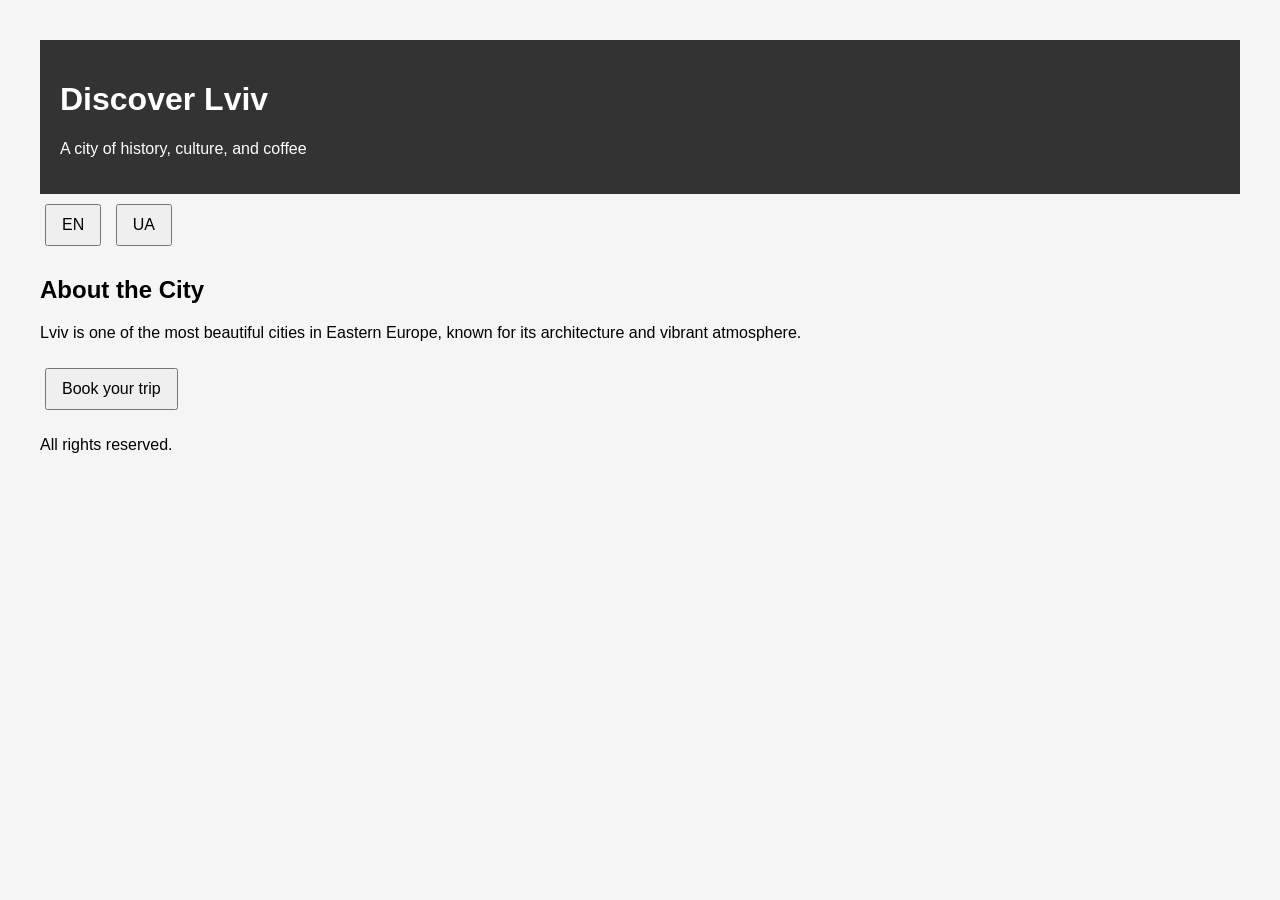
==== index.html @ 0a8e9869 "Add files via upload" ====
<!DOCTYPE html>
<html lang="en">
<head>
  <meta charset="UTF-8">
  <title>Localization Demo</title>
  <link rel="stylesheet" href="style.css">
</head>
<body>

<header>
  <h1 id="hero_title"></h1>
  <p id="hero_subtitle"></p>
</header>

<nav>
  <button onclick="loadLanguage('en')">EN</button>
  <button onclick="loadLanguage('uk')">UA</button>
</nav>

<main>
  <h2 id="about_title"></h2>
  <p id="about_text"></p>

  <button id="cta_button"></button>
</main>

<footer>
  <p id="footer_text"></p>
</footer>

<script src="app.js"></script>
</body>
</html>
---- style.css ----
body {
  font-family: Arial, sans-serif;
  margin: 40px;
  background-color: #f5f5f5;
}

header {
  background: #333;
  color: white;
  padding: 20px;
}

button {
  margin: 10px 5px;
  padding: 10px 15px;
  font-size: 16px;
}

main {
  margin-top: 20px;
}
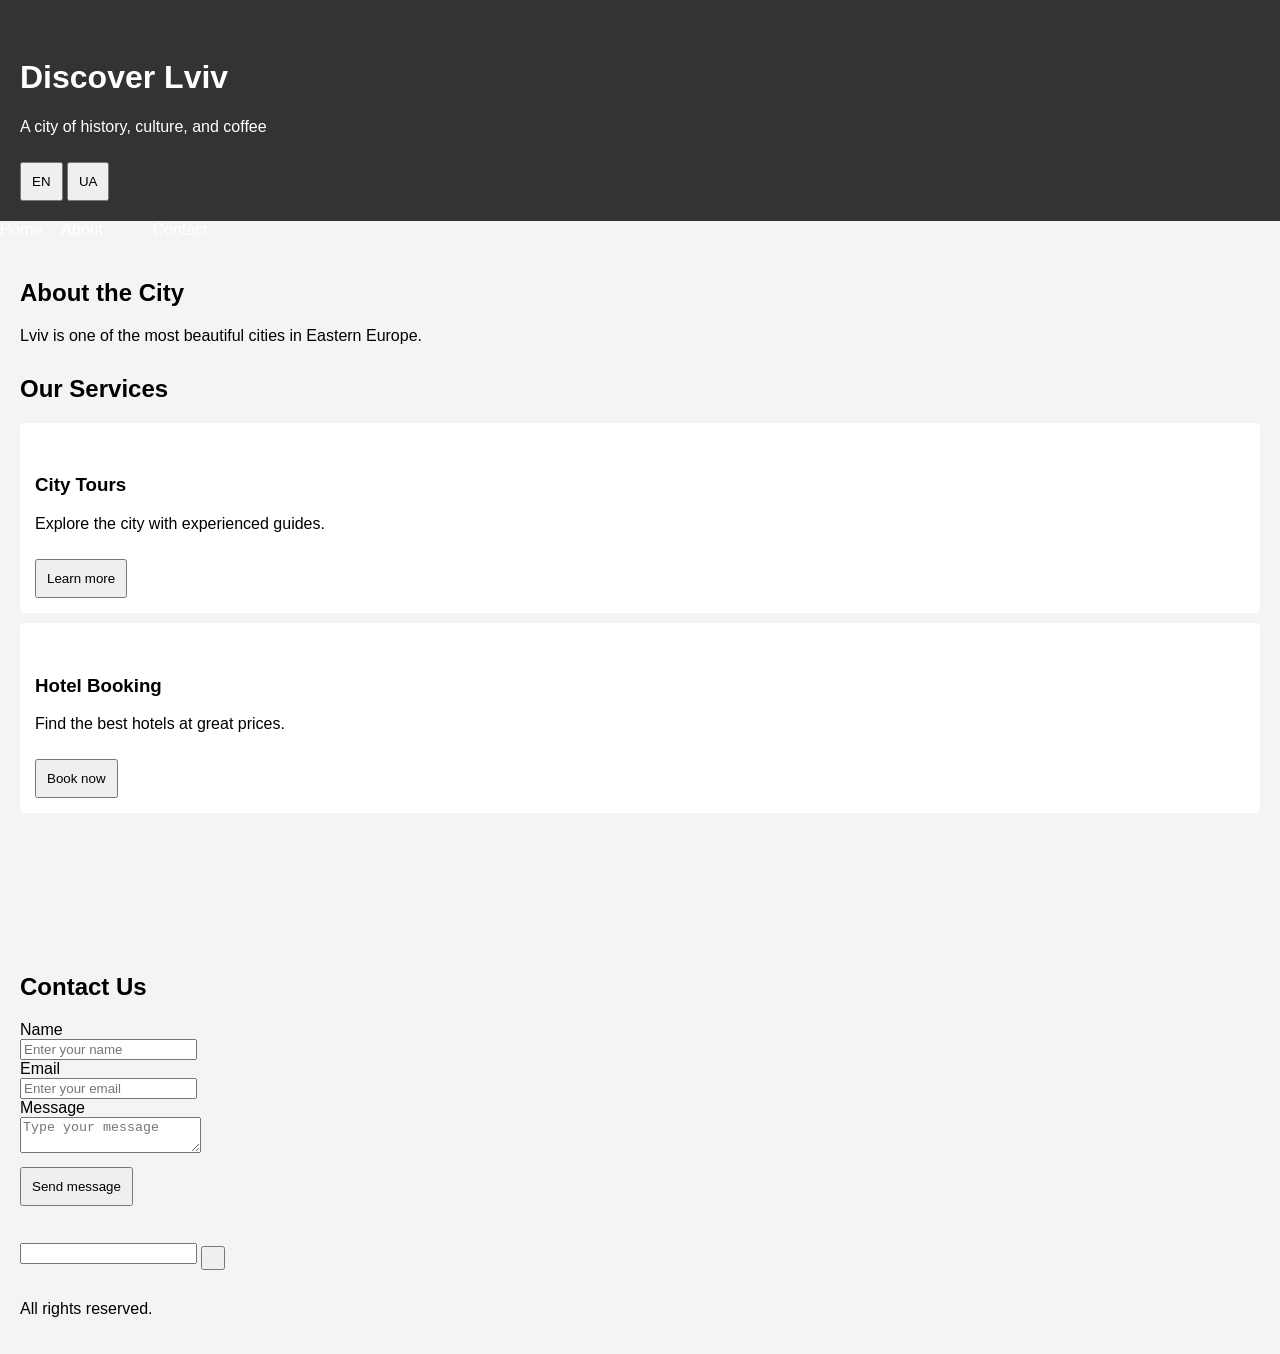
==== commit 1c66ae2f: "Update index.html" ====
--- a/index.html
+++ b/index.html
@@ -2,27 +2,101 @@
 <html lang="en">
 <head>
   <meta charset="UTF-8">
-  <title>Localization Demo</title>
+  <title>Localization Demo Full</title>
   <link rel="stylesheet" href="style.css">
 </head>
 <body>
 
-<header>
-  <h1 id="hero_title"></h1>
-  <p id="hero_subtitle"></p>
+<header class="hero">
+  <img id="hero_image" src="images/hero.jpg" alt="" id="hero_alt">
+  <div class="hero-text">
+    <h1 id="hero_title"></h1>
+    <p id="hero_subtitle"></p>
+    <div class="lang-switch">
+      <button onclick="loadLanguage('en')">EN</button>
+      <button onclick="loadLanguage('uk')">UA</button>
+    </div>
+  </div>
 </header>
 
 <nav>
-  <button onclick="loadLanguage('en')">EN</button>
-  <button onclick="loadLanguage('uk')">UA</button>
+  <a href="#" id="nav_home"></a>
+  <a href="#" id="nav_about"></a>
+  <a href="#" id="nav_services"></a>
+  <a href="#" id="nav_testimonials"></a>
+  <a href="#" id="nav_contact"></a>
 </nav>
 
 <main>
+<section id="about_section">
   <h2 id="about_title"></h2>
   <p id="about_text"></p>
+</section>
 
-  <button id="cta_button"></button>
-</main>
+<section id="services_section">
+  <h2 id="services_title"></h2>
+  <div class="card-container">
+    <div class="card">
+      <img src="images/service1.jpg" alt="" id="service1_alt">
+      <h3 id="service1_title"></h3>
+      <p id="service1_desc"></p>
+      <button id="service1_btn"></button>
+    </div>
+    <div class="card">
+      <img src="images/service2.jpg" alt="" id="service2_alt">
+      <h3 id="service2_title"></h3>
+      <p id="service2_desc"></p>
+      <button id="service2_btn"></button>
+    </div>
+  </div>
+</section>
+
+<section id="testimonials_section">
+  <h2 id="testimonials_title"></h2>
+  <div class="testimonial-container">
+    <div class="testimonial">
+      <img src="images/testimonial1.jpg" alt="" id="testimonial1_alt">
+      <p id="testimonial1_text"></p>
+      <p class="author" id="testimonial1_author"></p>
+    </div>
+    <div class="testimonial">
+      <img src="images/testimonial2.jpg" alt="" id="testimonial2_alt">
+      <p id="testimonial2_text"></p>
+      <p class="author" id="testimonial2_author"></p>
+    </div>
+  </div>
+</section>
+
+<section id="gallery_section">
+  <h2 id="gallery_title"></h2>
+  <div class="gallery">
+    <img src="images/gallery1.jpg" alt="" id="gallery1_alt">
+    <img src="images/gallery2.jpg" alt="" id="gallery2_alt">
+  </div>
+</section>
+
+<section id="contact_section">
+  <h2 id="form_title"></h2>
+  <form>
+    <label id="form_name_label"></label><br>
+    <input type="text" placeholder="" id="form_name_placeholder"><br>
+
+    <label id="form_email_label"></label><br>
+    <input type="email" placeholder="" id="form_email_placeholder"><br>
+
+    <label id="form_message_label"></label><br>
+    <textarea placeholder="" id="form_message_placeholder"></textarea><br>
+
+    <button type="submit" id="form_submit"></button>
+  </form>
+</section>
+
+<section id="newsletter_section">
+  <h2 id="newsletter_title"></h2>
+  <p id="newsletter_text"></p>
+  <input type="email" placeholder="" id="newsletter_placeholder">
+  <button id="newsletter_btn"></button>
+</section>
 
 <footer>
   <p id="footer_text"></p>
@@ -30,4 +104,4 @@
 
 <script src="app.js"></script>
 </body>
-</html>+</html>
--- a/style.css
+++ b/style.css
@@ -1,7 +1,7 @@
 body {
   font-family: Arial, sans-serif;
-  margin: 40px;
-  background-color: #f5f5f5;
+  margin: 0;
+  background: #f4f4f4;
 }
 
 header {
@@ -10,12 +10,28 @@
   padding: 20px;
 }
 
-button {
-  margin: 10px 5px;
-  padding: 10px 15px;
-  font-size: 16px;
+nav a {
+  margin-right: 15px;
+  color: white;
+  text-decoration: none;
 }
 
 main {
-  margin-top: 20px;
-}+  padding: 20px;
+}
+
+section {
+  margin-bottom: 30px;
+}
+
+.card {
+  background: white;
+  padding: 15px;
+  margin: 10px 0;
+  border-radius: 5px;
+}
+
+button {
+  padding: 10px;
+  margin-top: 10px;
+}
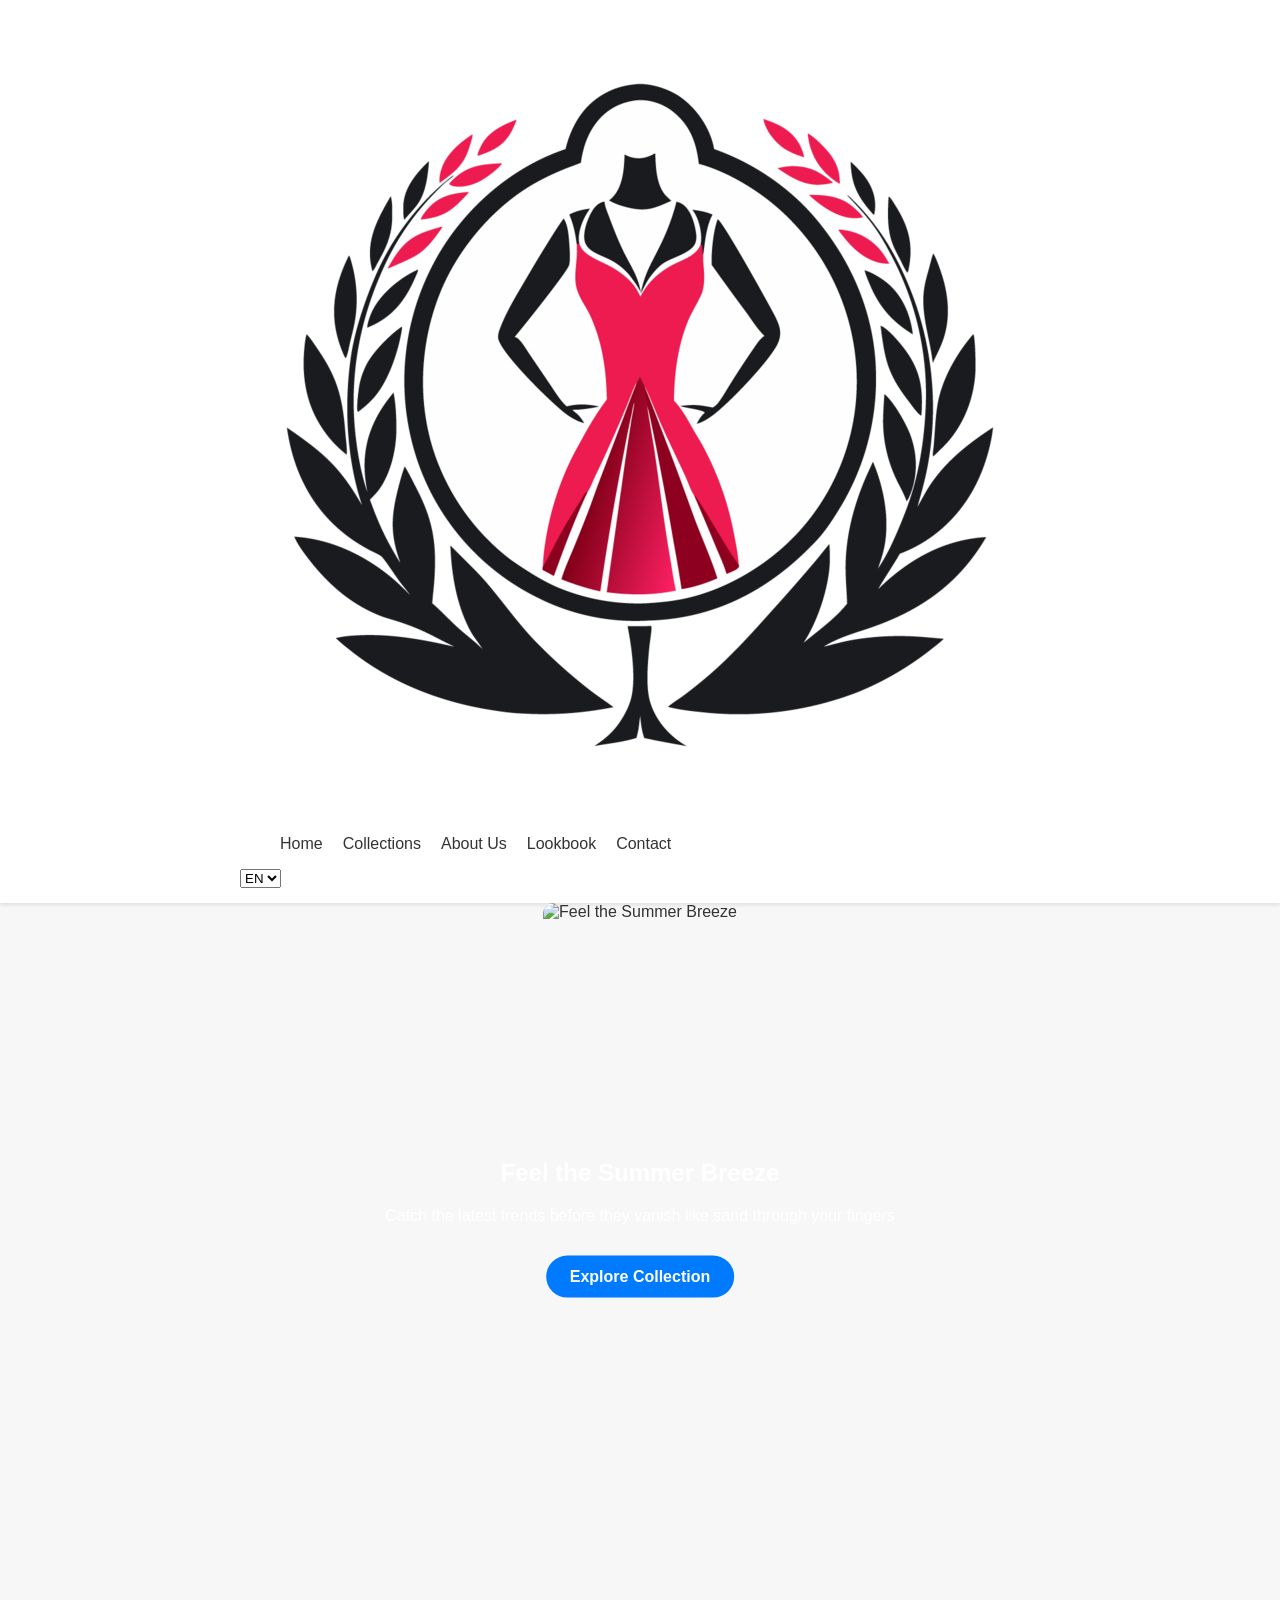
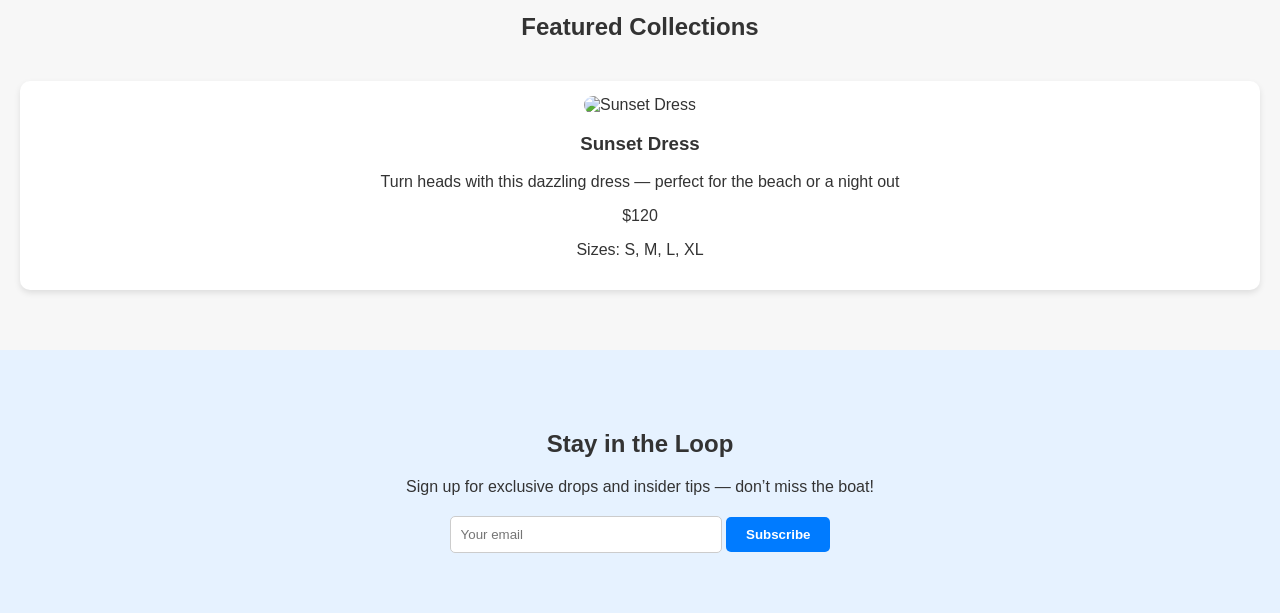
==== commit f79f858f: "Update index.html" ====
--- a/index.html
+++ b/index.html
@@ -2,105 +2,73 @@
 <html lang="en">
 <head>
   <meta charset="UTF-8">
-  <title>Localization Demo Full</title>
+  <meta name="viewport" content="width=device-width, initial-scale=1.0">
+  <title data-i18n="title">Seasonal Fashion Collection</title>
   <link rel="stylesheet" href="style.css">
 </head>
 <body>
 
-<header class="hero">
-  <img id="hero_image" src="images/hero.jpg" alt="" id="hero_alt">
-  <div class="hero-text">
-    <h1 id="hero_title"></h1>
-    <p id="hero_subtitle"></p>
-    <div class="lang-switch">
-      <button onclick="loadLanguage('en')">EN</button>
-      <button onclick="loadLanguage('uk')">UA</button>
-    </div>
+<header class="navbar">
+  <div class="container">
+    <a href="index.html" class="logo">
+  <img src="assets/images/logo.png" alt="Fashionista Logo">
+    </a>
+    <nav>
+      <ul>
+        <li><a href="index.html" data-i18n="nav.home">Home</a></li>
+        <li><a href="collections.html" data-i18n="nav.collections">Collections</a></li>
+        <li><a href="about.html" data-i18n="nav.about">About Us</a></li>
+        <li><a href="lookbook.html" data-i18n="nav.lookbook">Lookbook</a></li>
+        <li><a href="contact.html" data-i18n="nav.contact">Contact</a></li>
+      </ul>
+    </nav>
+    <select id="langSwitcher">
+      <option value="en">EN</option>
+      <option value="uk">UK</option>
+    </select>
   </div>
 </header>
 
-<nav>
-  <a href="#" id="nav_home"></a>
-  <a href="#" id="nav_about"></a>
-  <a href="#" id="nav_services"></a>
-  <a href="#" id="nav_testimonials"></a>
-  <a href="#" id="nav_contact"></a>
-</nav>
-
-<main>
-<section id="about_section">
-  <h2 id="about_title"></h2>
-  <p id="about_text"></p>
-</section>
-
-<section id="services_section">
-  <h2 id="services_title"></h2>
-  <div class="card-container">
-    <div class="card">
-      <img src="images/service1.jpg" alt="" id="service1_alt">
-      <h3 id="service1_title"></h3>
-      <p id="service1_desc"></p>
-      <button id="service1_btn"></button>
-    </div>
-    <div class="card">
-      <img src="images/service2.jpg" alt="" id="service2_alt">
-      <h3 id="service2_title"></h3>
-      <p id="service2_desc"></p>
-      <button id="service2_btn"></button>
-    </div>
+<!-- Hero Section -->
+<section class="hero">
+  <div class="image-tooltip-container">
+    <img src="assets/images/hero-banner.jpg" alt="Feel the Summer Breeze" alt-key="hero.title">
+    <div class="tooltip-text" data-i18n="hero.title">Feel the Summer Breeze</div>
+  </div>
+  <div class="hero-text">
+    <h1 data-i18n="hero.title">Feel the Summer Breeze</h1>
+    <p data-i18n="hero.subtitle">Catch the latest trends before they vanish like sand through your fingers</p>
+    <a href="collections.html" class="cta-btn" data-i18n="hero.cta">Explore Collection</a>
   </div>
 </section>
 
-<section id="testimonials_section">
-  <h2 id="testimonials_title"></h2>
-  <div class="testimonial-container">
-    <div class="testimonial">
-      <img src="images/testimonial1.jpg" alt="" id="testimonial1_alt">
-      <p id="testimonial1_text"></p>
-      <p class="author" id="testimonial1_author"></p>
+<!-- Featured Products -->
+<section class="featured">
+  <h2 data-i18n="home.featured">Featured Collections</h2>
+  <div class="product-grid">
+    <div class="product-card">
+      <div class="image-tooltip-container">
+        <img src="assets/images/product1.jpg" alt="Sunset Dress" alt-key="product1.name">
+        <div class="tooltip-text" data-i18n="product1.name">Sunset Dress</div>
+      </div>
+      <h3 data-i18n="product1.name">Sunset Dress</h3>
+      <p data-i18n="product1.desc">Turn heads with this dazzling dress — perfect for the beach or a night out</p>
+      <p class="price" data-i18n="product1.price">$120</p>
+      <p class="sizes" data-i18n="product1.sizes">Sizes: S, M, L, XL</p>
     </div>
-    <div class="testimonial">
-      <img src="images/testimonial2.jpg" alt="" id="testimonial2_alt">
-      <p id="testimonial2_text"></p>
-      <p class="author" id="testimonial2_author"></p>
-    </div>
+    <!-- Additional products can follow the same structure -->
   </div>
 </section>
 
-<section id="gallery_section">
-  <h2 id="gallery_title"></h2>
-  <div class="gallery">
-    <img src="images/gallery1.jpg" alt="" id="gallery1_alt">
-    <img src="images/gallery2.jpg" alt="" id="gallery2_alt">
-  </div>
-</section>
-
-<section id="contact_section">
-  <h2 id="form_title"></h2>
+<!-- Newsletter -->
+<section class="newsletter">
+  <h2 data-i18n="newsletter.title">Stay in the Loop</h2>
+  <p data-i18n="newsletter.subtitle">Sign up for exclusive drops and insider tips — don’t miss the boat!</p>
   <form>
-    <label id="form_name_label"></label><br>
-    <input type="text" placeholder="" id="form_name_placeholder"><br>
-
-    <label id="form_email_label"></label><br>
-    <input type="email" placeholder="" id="form_email_placeholder"><br>
-
-    <label id="form_message_label"></label><br>
-    <textarea placeholder="" id="form_message_placeholder"></textarea><br>
-
-    <button type="submit" id="form_submit"></button>
+    <input type="email" placeholder="Your email">
+    <button type="submit" data-i18n="newsletter.cta">Subscribe</button>
   </form>
 </section>
-
-<section id="newsletter_section">
-  <h2 id="newsletter_title"></h2>
-  <p id="newsletter_text"></p>
-  <input type="email" placeholder="" id="newsletter_placeholder">
-  <button id="newsletter_btn"></button>
-</section>
-
-<footer>
-  <p id="footer_text"></p>
-</footer>
 
 <script src="app.js"></script>
 </body>
--- a/style.css
+++ b/style.css
@@ -1,37 +1,151 @@
 body {
-  font-family: Arial, sans-serif;
+  font-family: 'Arial', sans-serif;
   margin: 0;
-  background: #f4f4f4;
+  background: #f7f7f7;
+  color: #333;
 }
 
-header {
-  background: #333;
-  color: white;
-  padding: 20px;
+.container {
+  max-width: 1200px;
+  margin: 0 auto;
+  padding: 0 20px;
 }
 
-nav a {
-  margin-right: 15px;
+.navbar {
+  background: #fff;
+  box-shadow: 0 2px 4px rgba(0,0,0,0.1);
+  display: flex;
+  justify-content: space-between;
+  align-items: center;
+  padding: 15px 0;
+}
+
+.navbar ul {
+  list-style: none;
+  display: flex;
+  gap: 20px;
+}
+
+.navbar a {
+  text-decoration: none;
+  color: #333;
+  font-weight: 500;
+}
+
+.hero {
+  position: relative;
+  text-align: center;
+}
+
+.hero img {
+  width: 100%;
+  height: 70vh;
+  object-fit: cover;
+}
+
+.hero-text {
+  position: absolute;
+  top: 50%;
+  left: 50%;
+  transform: translate(-50%, -50%);
+  color: white;
+}
+
+.cta-btn {
+  background: #007bff;
+  padding: 12px 24px;
   color: white;
   text-decoration: none;
+  border-radius: 25px;
+  font-weight: bold;
+  display: inline-block;
+  margin-top: 15px;
 }
 
-main {
-  padding: 20px;
+.featured {
+  padding: 60px 20px;
+  text-align: center;
 }
 
-section {
-  margin-bottom: 30px;
+.product-grid {
+  display: grid;
+  grid-template-columns: repeat(auto-fit, minmax(250px, 1fr));
+  gap: 20px;
+  margin-top: 40px;
 }
 
-.card {
+.product-card {
   background: white;
   padding: 15px;
-  margin: 10px 0;
-  border-radius: 5px;
+  border-radius: 10px;
+  box-shadow: 0 3px 6px rgba(0,0,0,0.1);
 }
 
-button {
+.product-card img {
+  width: 100%;
+  border-radius: 10px;
+}
+
+.newsletter {
+  background: #e6f2ff;
+  text-align: center;
+  padding: 60px 20px;
+}
+
+.newsletter form {
+  margin-top: 20px;
+}
+
+.newsletter input[type="email"] {
   padding: 10px;
-  margin-top: 10px;
+  width: 250px;
+  border-radius: 5px;
+  border: 1px solid #ccc;
 }
+
+.newsletter button {
+  padding: 10px 20px;
+  border-radius: 5px;
+  border: none;
+  background: #007bff;
+  color: white;
+  font-weight: bold;
+  cursor: pointer;
+}
+
+/* Tooltip for image alt text */
+.image-tooltip-container {
+  position: relative;
+  display: inline-block;
+}
+
+.image-tooltip-container img {
+  display: block;
+  width: 100%;
+  border-radius: 10px;
+}
+
+.image-tooltip-container .tooltip-text {
+  visibility: hidden;
+  width: auto;
+  max-width: 200px;
+  background-color: rgba(0, 0, 0, 0.8);
+  color: #fff;
+  text-align: center;
+  padding: 5px 10px;
+  border-radius: 5px;
+  position: absolute;
+  bottom: 10px;
+  left: 50%;
+  transform: translateX(-50%);
+  font-size: 0.9rem;
+  white-space: normal;
+  z-index: 10;
+  opacity: 0;
+  transition: opacity 0.3s;
+}
+
+.image-tooltip-container:hover .tooltip-text {
+  visibility: visible;
+  opacity: 1;
+}
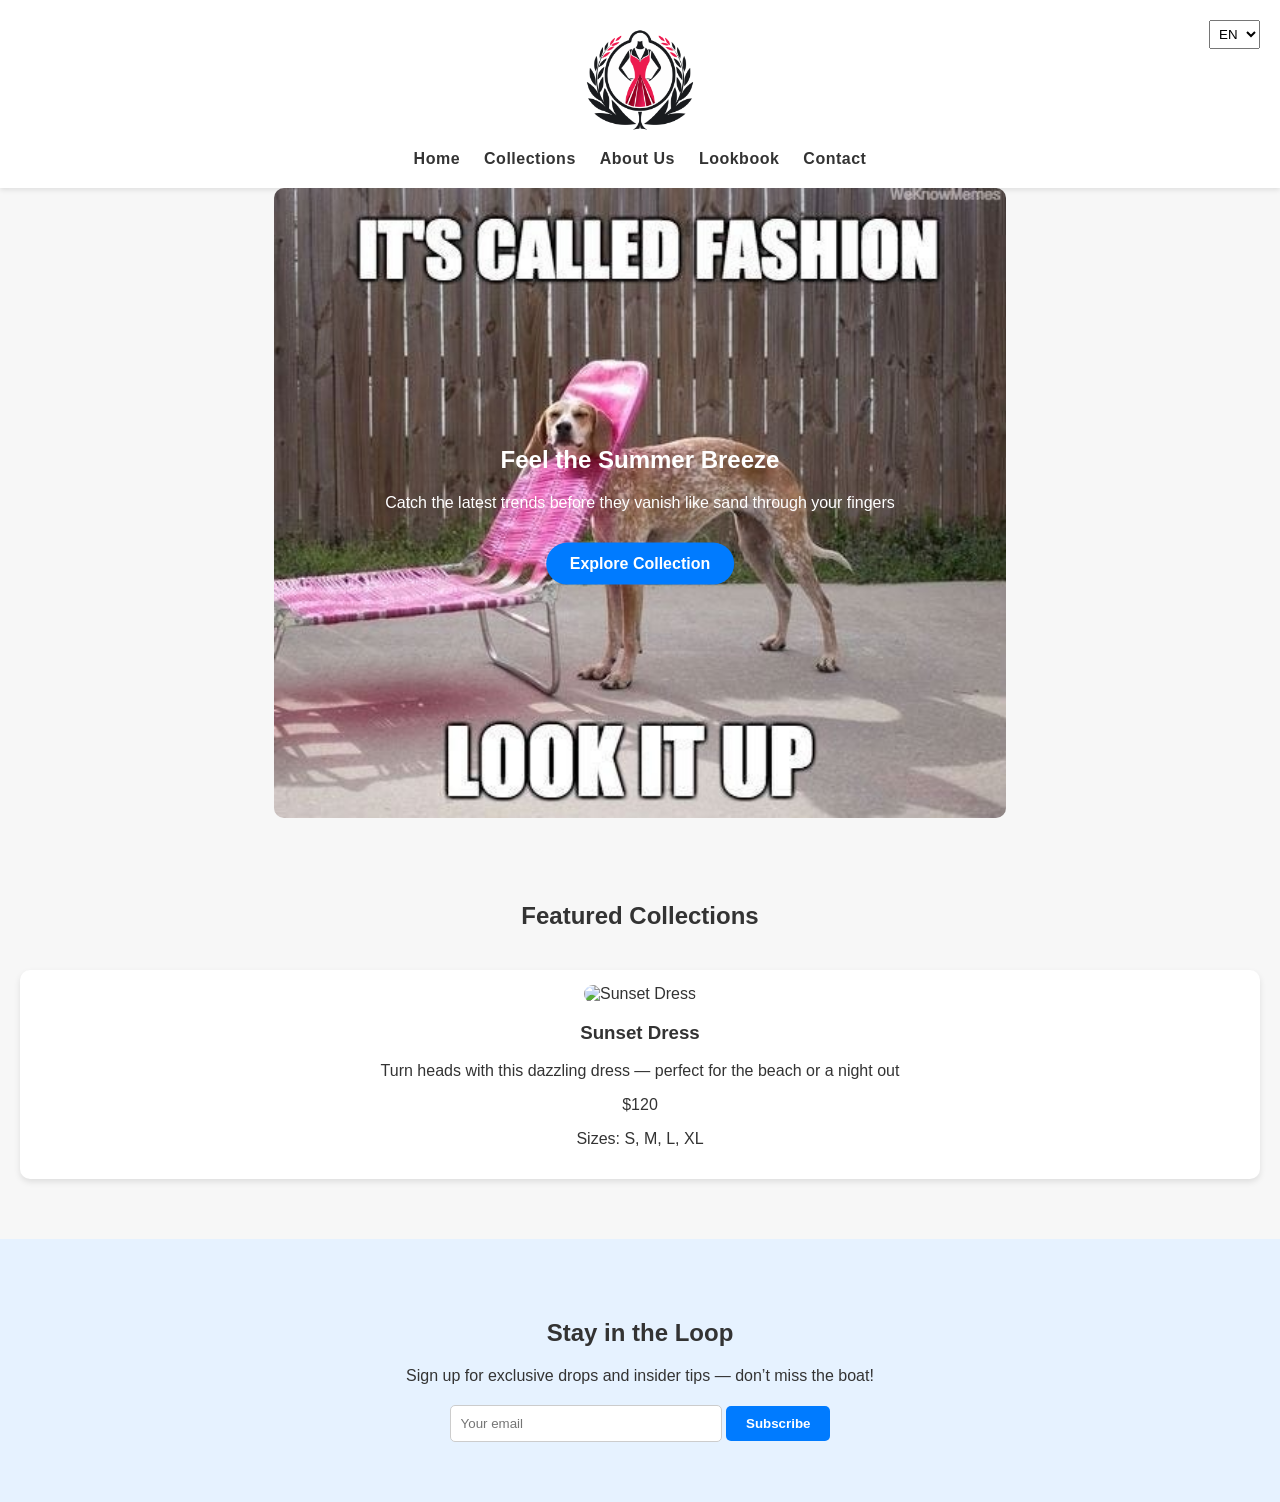
==== commit 8cef152a: "Update index.html" ====
--- a/index.html
+++ b/index.html
@@ -32,7 +32,7 @@
 <!-- Hero Section -->
 <section class="hero">
   <div class="image-tooltip-container">
-    <img src="assets/images/hero-banner.jpg" alt="Feel the Summer Breeze" alt-key="hero.title">
+    <img src="assets/images/en/hero.jpg" data-i18n-img="hero.img" alt="Feel the Summer Breeze" alt-key="hero.title">
     <div class="tooltip-text" data-i18n="hero.title">Feel the Summer Breeze</div>
   </div>
   <div class="hero-text">
@@ -45,18 +45,35 @@
 <!-- Featured Products -->
 <section class="featured">
   <h2 data-i18n="home.featured">Featured Collections</h2>
+
   <div class="product-grid">
+    
     <div class="product-card">
       <div class="image-tooltip-container">
-        <img src="assets/images/product1.jpg" alt="Sunset Dress" alt-key="product1.name">
-        <div class="tooltip-text" data-i18n="product1.name">Sunset Dress</div>
+        <img 
+          src="assets/images/en/product1.jpg"
+          data-i18n-img="product1.img"
+          alt="Sunset Dress"
+          alt-key="product1.name"
+        >
+        <div class="tooltip-text" data-i18n="product1.name">
+          Sunset Dress
+        </div>
       </div>
+
       <h3 data-i18n="product1.name">Sunset Dress</h3>
-      <p data-i18n="product1.desc">Turn heads with this dazzling dress — perfect for the beach or a night out</p>
+
+      <p data-i18n="product1.desc">
+        Turn heads with this dazzling dress — perfect for the beach or a night out
+      </p>
+
       <p class="price" data-i18n="product1.price">$120</p>
-      <p class="sizes" data-i18n="product1.sizes">Sizes: S, M, L, XL</p>
+
+      <p class="sizes" data-i18n="product1.sizes">
+        Sizes: S, M, L, XL
+      </p>
     </div>
-    <!-- Additional products can follow the same structure -->
+
   </div>
 </section>
 
--- a/style.css
+++ b/style.css
@@ -11,26 +11,59 @@
   padding: 0 20px;
 }
 
+/* ===== NAVBAR ===== */
+
 .navbar {
   background: #fff;
-  box-shadow: 0 2px 4px rgba(0,0,0,0.1);
-  display: flex;
-  justify-content: space-between;
-  align-items: center;
-  padding: 15px 0;
+  box-shadow: 0 2px 5px rgba(0,0,0,0.1);
+  padding: 20px 0;
+  text-align: center; /* centers logo + nav */
+  position: relative;
 }
 
-.navbar ul {
-  list-style: none;
-  display: flex;
-  gap: 20px;
+/* Logo */
+.logo img {
+  display: block;
+  margin: 0 auto;
+  max-height: 120px; /* balanced size */
 }
 
+/* Navigation */
+.navbar nav {
+  margin-top: 10px;
+}
+
+.navbar nav ul {
+  display: flex;
+  justify-content: center;
+  gap: 24px;
+  list-style: none;
+  padding: 0;
+  margin: 0;
+}
+
+/* Menu links */
 .navbar a {
   text-decoration: none;
   color: #333;
-  font-weight: 500;
+  font-weight: 600; /* restored boldness */
+  letter-spacing: 0.5px;
+  transition: color 0.2s ease;
 }
+
+.navbar a:hover {
+  color: #007bff;
+}
+
+/* Language switcher (kept out of center flow) */
+#langSwitcher {
+  position: absolute;
+  right: 20px;
+  top: 20px;
+  padding: 5px;
+}
+
+/* ===== HERO ===== */
 
 .hero {
   position: relative;
@@ -62,6 +95,8 @@
   margin-top: 15px;
 }
 
+/* ===== PRODUCTS ===== */
+
 .featured {
   padding: 60px 20px;
   text-align: center;
@@ -85,6 +120,8 @@
   width: 100%;
   border-radius: 10px;
 }
+
+/* ===== NEWSLETTER ===== */
 
 .newsletter {
   background: #e6f2ff;
@@ -113,7 +150,8 @@
   cursor: pointer;
 }
 
-/* Tooltip for image alt text */
+/* ===== TOOLTIP ===== */
+
 .image-tooltip-container {
   position: relative;
   display: inline-block;
@@ -125,24 +163,21 @@
   border-radius: 10px;
 }
 
-.image-tooltip-container .tooltip-text {
+.tooltip-text {
   visibility: hidden;
-  width: auto;
   max-width: 200px;
   background-color: rgba(0, 0, 0, 0.8);
   color: #fff;
   text-align: center;
-  padding: 5px 10px;
+  padding: 6px 10px;
   border-radius: 5px;
   position: absolute;
   bottom: 10px;
   left: 50%;
   transform: translateX(-50%);
-  font-size: 0.9rem;
-  white-space: normal;
-  z-index: 10;
+  font-size: 0.85rem;
   opacity: 0;
-  transition: opacity 0.3s;
+  transition: opacity 0.3s ease;
 }
 
 .image-tooltip-container:hover .tooltip-text {
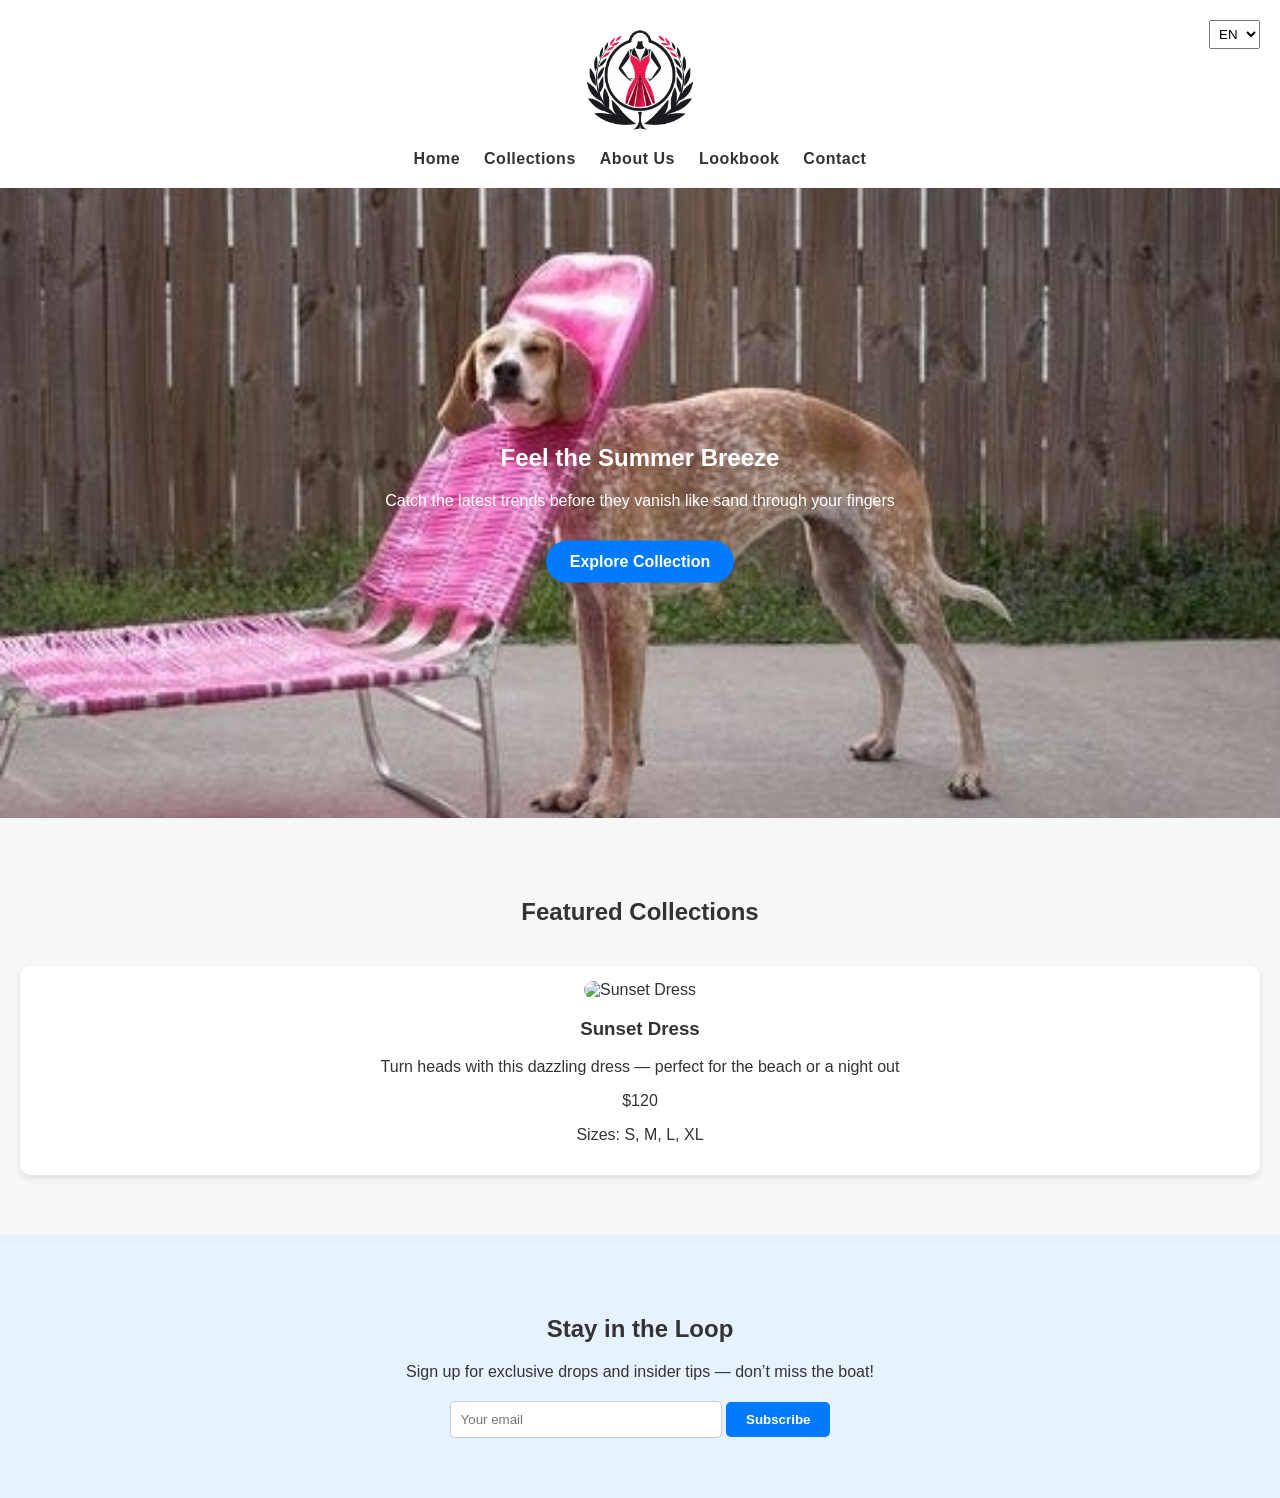
==== commit 3a2d5288: "cleanup 1" ====
--- a/index.html
+++ b/index.html
@@ -3,7 +3,7 @@
 <head>
   <meta charset="UTF-8">
   <meta name="viewport" content="width=device-width, initial-scale=1.0">
-  <title data-i18n="title">Seasonal Fashion Collection</title>
+  <title data-i18n="title">Chick Happens - Fashion Website</title>
   <link rel="stylesheet" href="style.css">
 </head>
 <body>
@@ -11,7 +11,7 @@
 <header class="navbar">
   <div class="container">
     <a href="index.html" class="logo">
-  <img src="assets/images/logo.png" alt="Fashionista Logo">
+  <img src="assets/images/logo.png" alt="Chic Happens Logo">
     </a>
     <nav>
       <ul>
--- a/style.css
+++ b/style.css
@@ -66,14 +66,24 @@
 /* ===== HERO ===== */
 
 .hero {
+  width: 100vw;           /* full viewport width */
+  max-width: 100vw;       /* prevent parent constraints */
+  overflow: hidden;       /* hide any overflow */
+  position: relative;     
+}
+
+/* Hero image container scoped separately */
+.hero .image-tooltip-container {
+  display: block;
+  width: 100%;
   position: relative;
-  text-align: center;
 }
 
 .hero img {
-  width: 100%;
-  height: 70vh;
+  width: 100%;          /* stretch to container */
+  height: 70vh;         /* adjust as needed */
   object-fit: cover;
+  display: block;
 }
 
 .hero-text {
@@ -82,6 +92,9 @@
   left: 50%;
   transform: translate(-50%, -50%);
   color: white;
+  text-align: center;
+  width: 90%;           /* optional, prevents text from spilling */
+  max-width: 800px;
 }
 
 .cta-btn {
@@ -116,8 +129,17 @@
   box-shadow: 0 3px 6px rgba(0,0,0,0.1);
 }
 
+/* Featured products tooltip containers stay inline-block to prevent stretching */
+.featured .image-tooltip-container {
+  display: inline-block;
+  width: auto;
+  position: relative;
+}
+
 .product-card img {
   width: 100%;
+  height: 300px;        /* set desired height */
+  object-fit: cover;    /* prevents distortion, crops instead */
   border-radius: 10px;
 }
 
@@ -152,17 +174,7 @@
 
 /* ===== TOOLTIP ===== */
 
-.image-tooltip-container {
-  position: relative;
-  display: inline-block;
-}
-
-.image-tooltip-container img {
-  display: block;
-  width: 100%;
-  border-radius: 10px;
-}
-
+/* Tooltips are reused but layout differs by section */
 .tooltip-text {
   visibility: hidden;
   max-width: 200px;
@@ -184,3 +196,25 @@
   visibility: visible;
   opacity: 1;
 }
+
+/* ===== RESPONSIVE ===== */
+
+@media (max-width: 768px) {
+  .hero img {
+    height: 50vh;  /* smaller hero on mobile */
+  }
+
+  .hero-text {
+    font-size: 0.9rem;
+    width: 90%;
+  }
+
+  .navbar nav ul {
+    flex-direction: column;
+    gap: 12px;
+  }
+
+  .newsletter input[type="email"] {
+    width: 70%;
+  }
+}
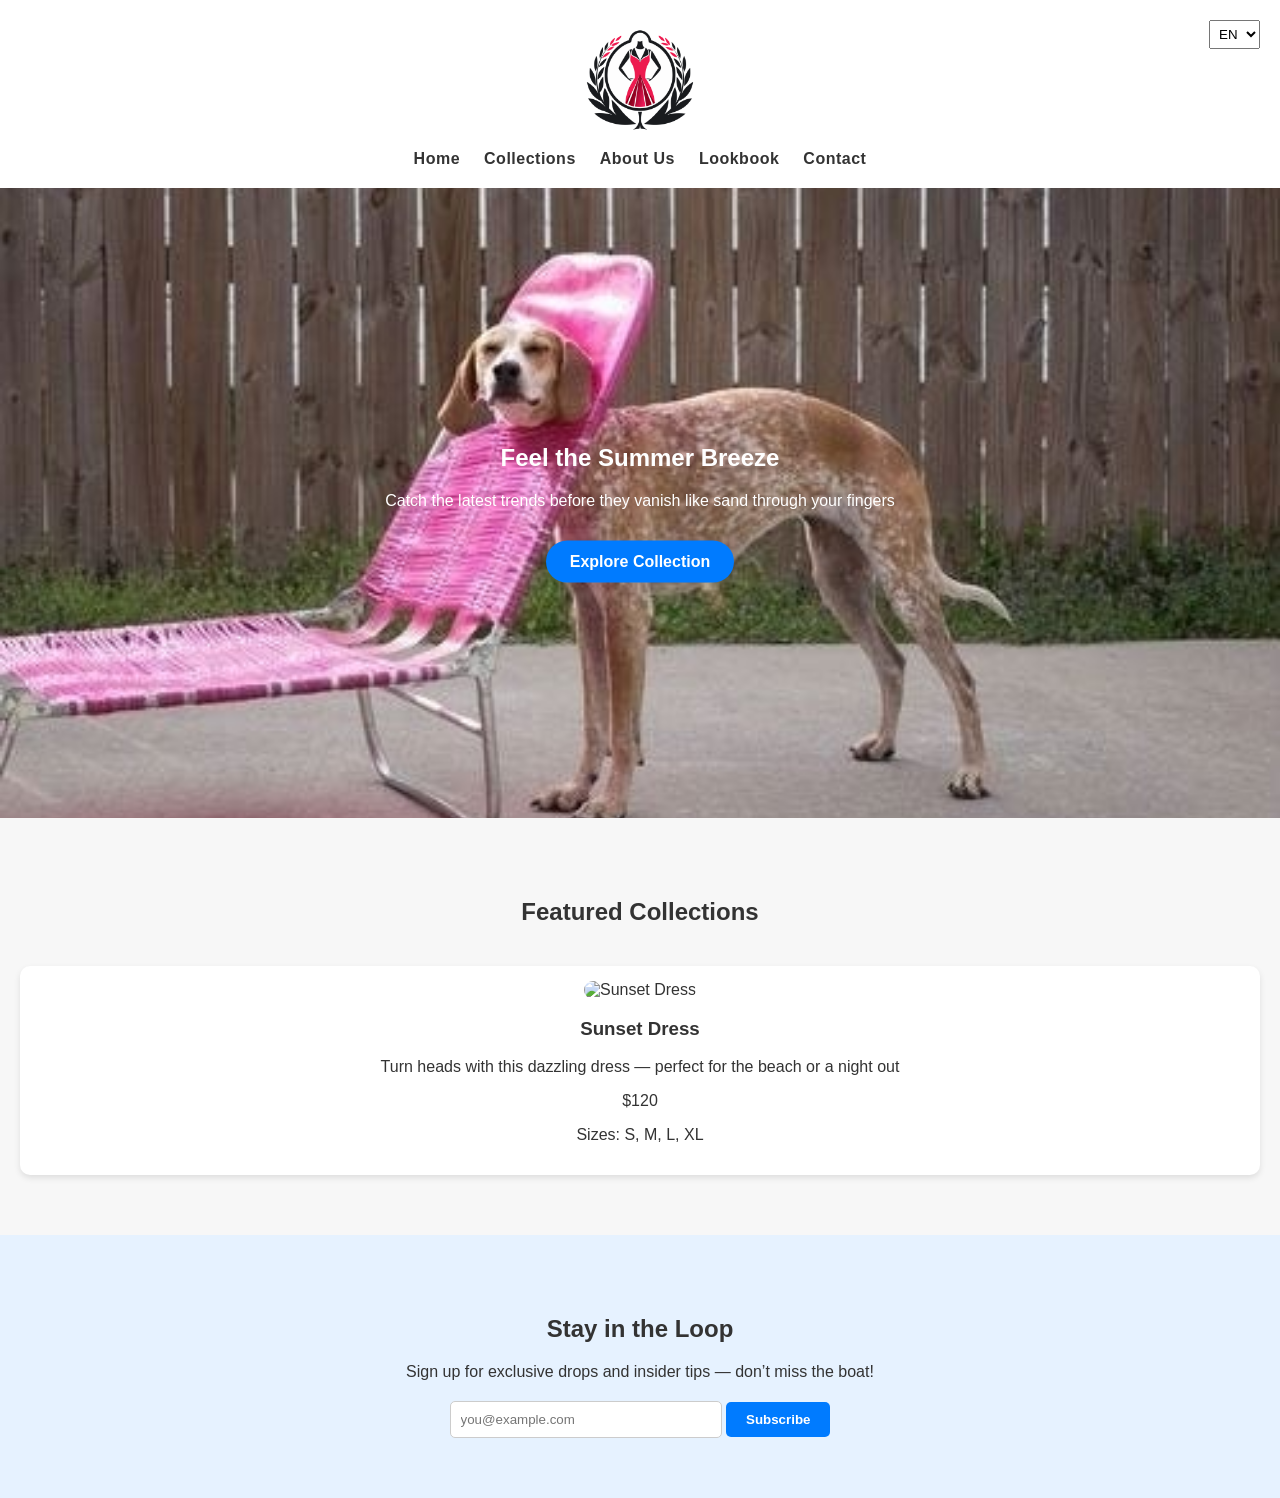
==== commit 87ca0411: "newsletter localization fix" ====
--- a/index.html
+++ b/index.html
@@ -3,7 +3,7 @@
 <head>
   <meta charset="UTF-8">
   <meta name="viewport" content="width=device-width, initial-scale=1.0">
-  <title data-i18n="title">Chick Happens - Fashion Website</title>
+  <title data-i18n="title">Chic Happens</title>
   <link rel="stylesheet" href="style.css">
 </head>
 <body>
@@ -82,7 +82,7 @@
   <h2 data-i18n="newsletter.title">Stay in the Loop</h2>
   <p data-i18n="newsletter.subtitle">Sign up for exclusive drops and insider tips — don’t miss the boat!</p>
   <form>
-    <input type="email" placeholder="Your email">
+    <input type="email" placeholder="Email address" data-i18n-placeholder="contact.email">
     <button type="submit" data-i18n="newsletter.cta">Subscribe</button>
   </form>
 </section>
--- a/style.css
+++ b/style.css
@@ -217,4 +217,159 @@
   .newsletter input[type="email"] {
     width: 70%;
   }
-}+}
+
+/* =================== Contact Page =================== */
+
+.contact {
+  padding: 80px 20px;
+  text-align: center;
+}
+
+.contact h2 {
+  font-size: 2.2rem;
+  margin-bottom: 10px;
+}
+
+.contact-intro {
+  font-size: 1rem;
+  margin-bottom: 40px;
+  color: #555;
+  max-width: 700px;
+  margin-left: auto;
+  margin-right: auto;
+}
+
+/* Layout for form + info */
+.contact-layout {
+  display: flex;
+  gap: 40px;
+  justify-content: space-between;
+  flex-wrap: wrap;
+  margin-top: 40px;
+}
+
+/* Form */
+.contact-form {
+  flex: 1;
+  min-width: 300px;
+  max-width: 600px;
+}
+
+.form-group {
+  margin-bottom: 18px;
+  text-align: left;
+}
+
+.form-group label {
+  display: block;
+  font-weight: 600;
+  margin-bottom: 6px;
+  color: #333;
+}
+
+.contact-form input,
+.contact-form textarea {
+  width: 100%;
+  padding: 12px 15px;
+  border: 1px solid #ccc;
+  border-radius: 6px;
+  font-size: 1rem;
+  outline: none;
+  transition: border-color 0.2s ease;
+}
+
+.contact-form input:focus,
+.contact-form textarea:focus {
+  border-color: #007bff;
+}
+
+.btn-primary {
+  padding: 12px 28px;
+  background: #007bff;
+  color: white;
+  border: none;
+  border-radius: 6px;
+  font-size: 1rem;
+  cursor: pointer;
+  margin-top: 8px;
+  transition: background 0.3s ease;
+}
+
+.btn-primary:hover {
+  background: #0056b3;
+}
+
+/* Contact Info Sidebar */
+.contact-details {
+  flex: 0 0 280px;
+  text-align: left;
+}
+
+.contact-details .info-block {
+  margin-bottom: 32px;
+}
+
+.contact-details h3 {
+  font-size: 1.2rem;
+  margin-bottom: 8px;
+  color: #333;
+}
+
+.contact-details p,
+.contact-details .social-links a {
+  font-size: 1rem;
+  color: #555;
+  text-decoration: none;
+  display: block;
+  margin-bottom: 6px;
+}
+
+.contact-details .social-links a:hover {
+  color: #007bff;
+}
+
+/* Responsive adjustments */
+@media (max-width: 768px) {
+  .contact-layout {
+    flex-direction: column;
+    gap: 30px;
+  }
+  .contact-details .social-links {
+    display: flex;
+    justify-content: center;
+    gap: 12px;
+  }  
+}
+
+/* ===== LOOKBOOK IMAGES ===== */
+.lookbook .product-card img {
+  width: 100%;
+  height: auto;        /* preserve natural aspect ratio */
+  object-fit: contain; /* ensure the whole image is visible */
+  border-radius: 10px;
+  display: block;
+}
+
+/* Social icons sizing */
+
+.contact-details .social-links {
+  display: flex;           /* horizontal layout */
+  flex-direction: row;     /* default, can be omitted */
+  gap: 16px;               /* spacing between icons */
+  align-items: center;     /* vertically center if mixed content */
+  justify-content: flex-start; /* or center if you want centered row */
+  margin-top: 8px;
+}
+
+.contact-details .social-links a img {
+  width: 32px;       /* uniform width */
+  height: 32px;      /* uniform height */
+  object-fit: contain;
+  transition: transform 0.3s ease;
+}
+
+.contact-details .social-links a img:hover {
+  transform: scale(1.2); /* subtle hover effect */
+}
+
